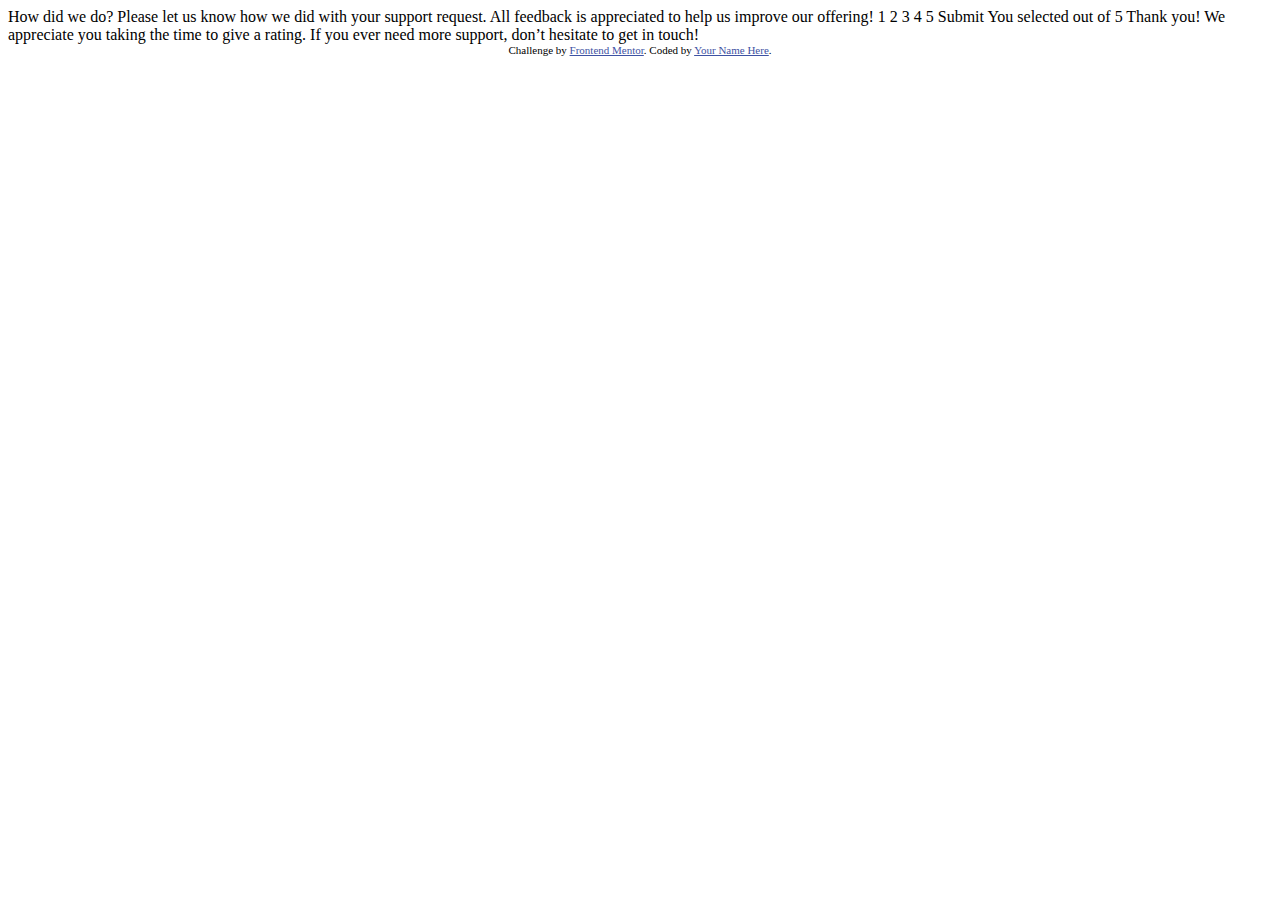
==== index.html @ 6eeee503 "first commit" ====
<!DOCTYPE html>
<html lang="en">
<head>
  <meta charset="UTF-8">
  <meta name="viewport" content="width=device-width, initial-scale=1.0"> <!-- displays site properly based on user's device -->

  <link rel="icon" type="image/png" sizes="32x32" href="./images/favicon-32x32.png">
  
  <title>Frontend Mentor | Interactive rating component</title>

  <!-- Feel free to remove these styles or customise in your own stylesheet 👍 -->
  <style>
    .attribution { font-size: 11px; text-align: center; }
    .attribution a { color: hsl(228, 45%, 44%); }
  </style>
</head>
<body>

  <!-- Rating state start -->

  How did we do?

  Please let us know how we did with your support request. All feedback is appreciated 
  to help us improve our offering!

  1 2 3 4 5

  Submit

  <!-- Rating state end -->

  <!-- Thank you state start -->

  You selected <!-- Add rating here --> out of 5

  Thank you!

  We appreciate you taking the time to give a rating. If you ever need more support, 
  don’t hesitate to get in touch!

  <!-- Thank you state end -->

  
  <div class="attribution">
    Challenge by <a href="https://www.frontendmentor.io?ref=challenge" target="_blank">Frontend Mentor</a>. 
    Coded by <a href="#">Your Name Here</a>.
  </div>
</body>
</html>
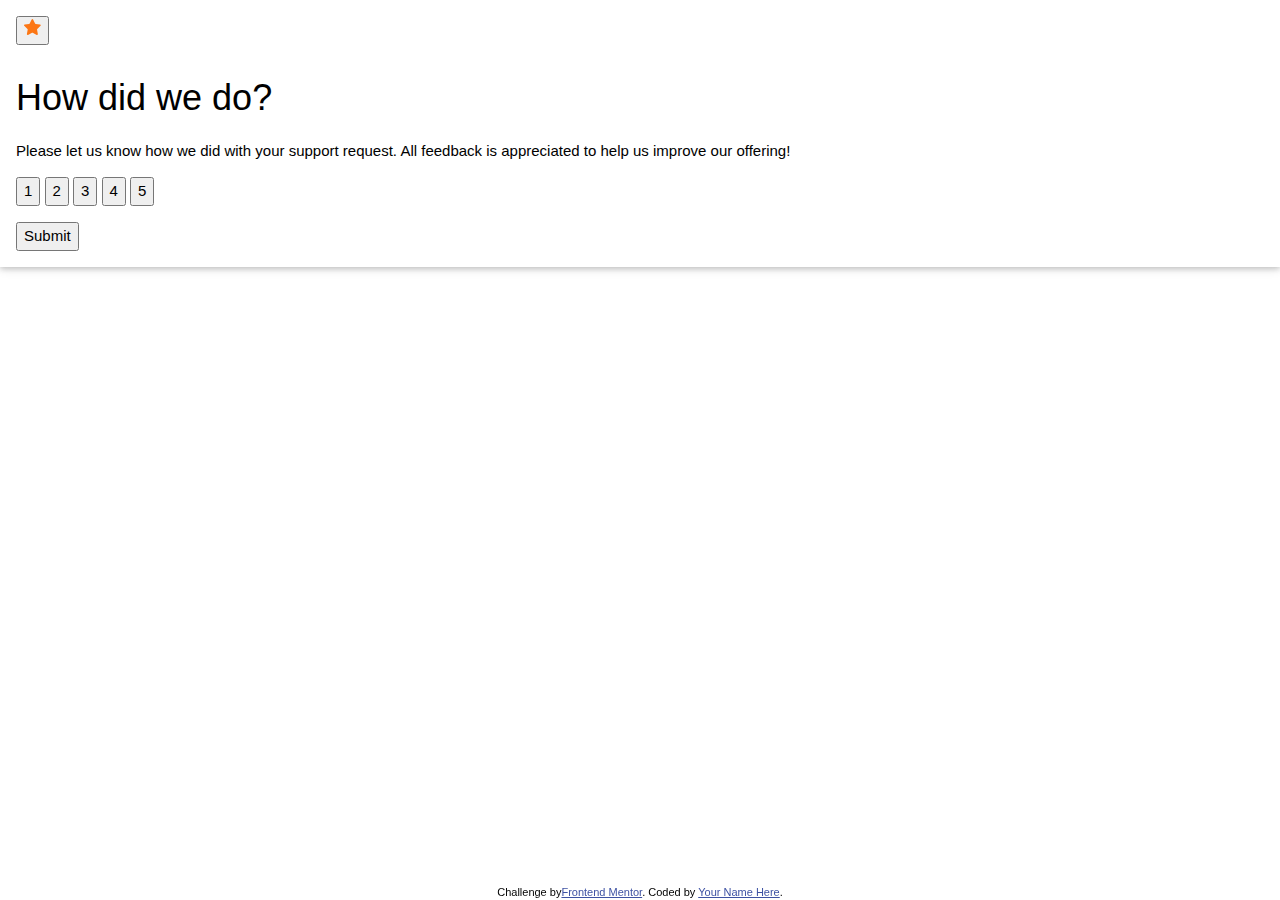
==== commit 63446af0: "start using w3.css" ====
--- a/index.html
+++ b/index.html
@@ -1,49 +1,63 @@
 <!DOCTYPE html>
 <html lang="en">
-<head>
-  <meta charset="UTF-8">
-  <meta name="viewport" content="width=device-width, initial-scale=1.0"> <!-- displays site properly based on user's device -->
+  <head>
+    <meta charset="UTF-8" />
+    <meta name="viewport" content="width=device-width, initial-scale=1.0" />
 
-  <link rel="icon" type="image/png" sizes="32x32" href="./images/favicon-32x32.png">
-  
-  <title>Frontend Mentor | Interactive rating component</title>
+    <link rel="icon" type="image/png" sizes="32x32" href="./img/favicon-32x32.png"/>
 
-  <!-- Feel free to remove these styles or customise in your own stylesheet 👍 -->
-  <style>
-    .attribution { font-size: 11px; text-align: center; }
-    .attribution a { color: hsl(228, 45%, 44%); }
-  </style>
-</head>
-<body>
+    <title>Frontend Mentor | Interactive rating component</title>
+    <link rel="stylesheet" href="./css/w3.css" />
+    <link rel="stylesheet" href="./css/styles.css" />
+  </head>
+  <body>
+    <main>
+      <div class="w3-card">
+        <div class="w3-container w3-padding-16">
+          <!-- favorite icon here -->
+          <button>
+            <svg width="17" height="16" xmlns="http://www.w3.org/2000/svg">
+              <path
+                d="m9.067.43 1.99 4.031c.112.228.33.386.58.422l4.45.647a.772.772 0 0 1 .427 1.316l-3.22 3.138a.773.773 0 0 0-.222.683l.76 4.431a.772.772 0 0 1-1.12.813l-3.98-2.092a.773.773 0 0 0-.718 0l-3.98 2.092a.772.772 0 0 1-1.119-.813l.76-4.431a.77.77 0 0 0-.222-.683L.233 6.846A.772.772 0 0 1 .661 5.53l4.449-.647a.772.772 0 0 0 .58-.422L7.68.43a.774.774 0 0 1 1.387 0Z"
+                fill="#FC7614"
+              />
+            </svg>
+          </button>
+        </div>
+        <div class="w3-container">
+          <!-- text here -->
+          <h1>How did we do?</h1>
+          <p>
+            Please let us know how we did with your support request. All
+            feedback is appreciated to help us improve our offering!
+          </p>
+        </div>
+        <div class="w3-container">
+          <!-- rating and submit buttons -->
+          <button>1</button>
+          <button>2</button>
+          <button>3</button>
+          <button>4</button>
+          <button>5</button>
+        </div>
+        <div class="w3-container w3-padding-16">
+          <button>Submit</button>
+        </div>
 
-  <!-- Rating state start -->
+        <!-- Thank you state start -->
+        <div class="w3-hide">
+          You selected
+          <!-- Add rating here -->
+          out of 5 Thank you! We appreciate you taking the time to give a
+          rating. If you ever need more support, don’t hesitate to get in touch!
 
-  How did we do?
-
-  Please let us know how we did with your support request. All feedback is appreciated 
-  to help us improve our offering!
-
-  1 2 3 4 5
-
-  Submit
-
-  <!-- Rating state end -->
-
-  <!-- Thank you state start -->
-
-  You selected <!-- Add rating here --> out of 5
-
-  Thank you!
-
-  We appreciate you taking the time to give a rating. If you ever need more support, 
-  don’t hesitate to get in touch!
-
-  <!-- Thank you state end -->
-
-  
-  <div class="attribution">
-    Challenge by <a href="https://www.frontendmentor.io?ref=challenge" target="_blank">Frontend Mentor</a>. 
-    Coded by <a href="#">Your Name Here</a>.
-  </div>
-</body>
-</html>+          <!-- Thank you state end -->
+        </div>
+      </div>
+    </main>
+    <footer>
+      <div class="attribution">Challenge by<a href="https://www.frontendmentor.io?ref=challenge" target="_blank">Frontend Mentor</a>. Coded by <a href="#">Your Name Here</a>.
+      </div>
+    </footer>
+  </body>
+</html>
--- a/css/styles.css
+++ b/css/styles.css
@@ -0,0 +1,13 @@
+.attribution {
+  font-size: 11px;
+  text-align: center;
+}
+.attribution a {
+  color: hsl(228, 45%, 44%);
+}
+
+footer {
+  position: fixed;
+  bottom: 0;
+  width: 100%;
+}
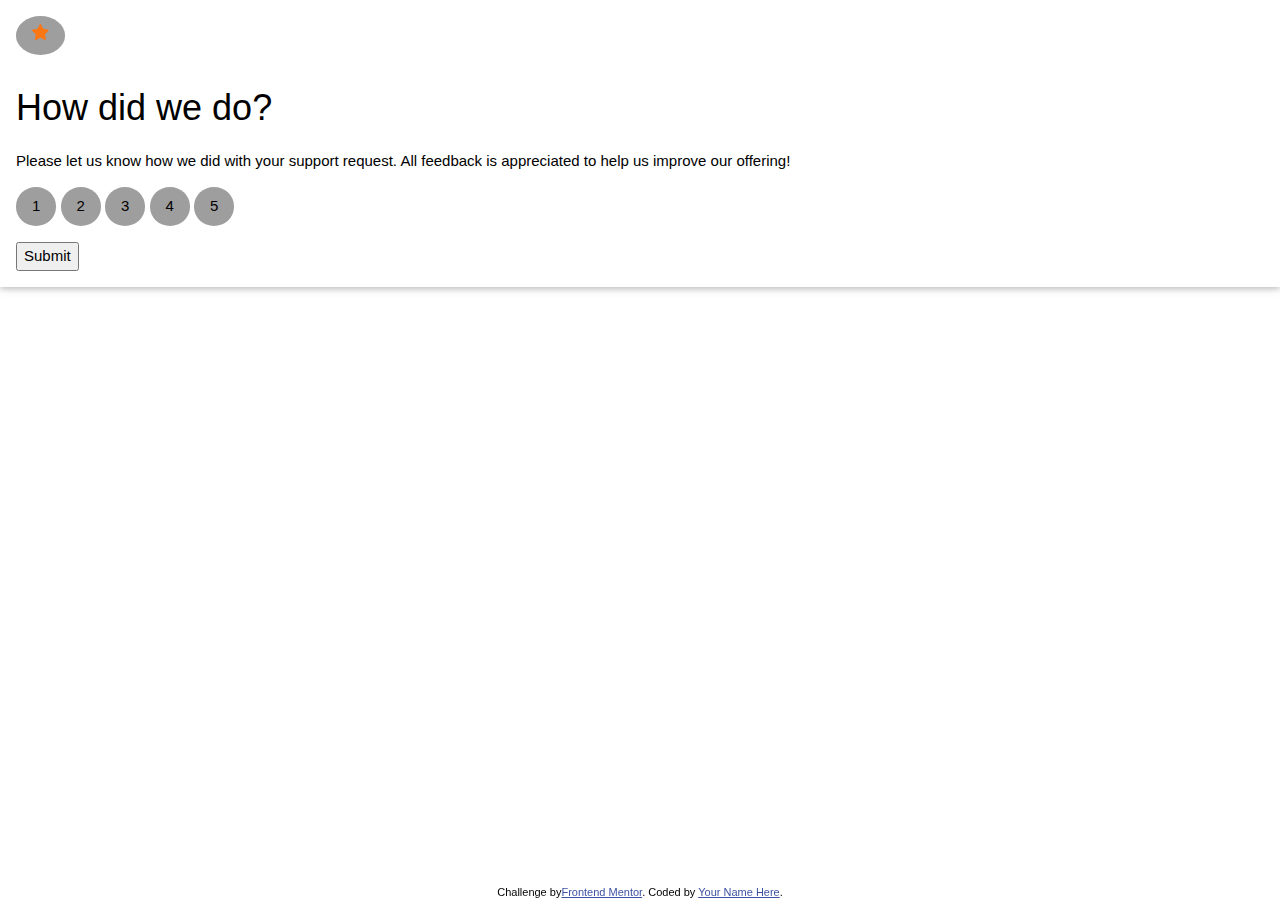
==== commit d1a6dc7e: "Update index.html" ====
--- a/index.html
+++ b/index.html
@@ -15,7 +15,7 @@
       <div class="w3-card">
         <div class="w3-container w3-padding-16">
           <!-- favorite icon here -->
-          <button>
+          <button class="w3-button w3-circle w3-gray">
             <svg width="17" height="16" xmlns="http://www.w3.org/2000/svg">
               <path
                 d="m9.067.43 1.99 4.031c.112.228.33.386.58.422l4.45.647a.772.772 0 0 1 .427 1.316l-3.22 3.138a.773.773 0 0 0-.222.683l.76 4.431a.772.772 0 0 1-1.12.813l-3.98-2.092a.773.773 0 0 0-.718 0l-3.98 2.092a.772.772 0 0 1-1.119-.813l.76-4.431a.77.77 0 0 0-.222-.683L.233 6.846A.772.772 0 0 1 .661 5.53l4.449-.647a.772.772 0 0 0 .58-.422L7.68.43a.774.774 0 0 1 1.387 0Z"
@@ -34,11 +34,11 @@
         </div>
         <div class="w3-container">
           <!-- rating and submit buttons -->
-          <button>1</button>
-          <button>2</button>
-          <button>3</button>
-          <button>4</button>
-          <button>5</button>
+          <button class="w3-button w3-circle w3-gray">1</button>
+          <button class="w3-button w3-circle w3-gray">2</button>
+          <button class="w3-button w3-circle w3-gray">3</button>
+          <button class="w3-button w3-circle w3-gray">4</button>
+          <button class="w3-button w3-circle w3-gray">5</button>
         </div>
         <div class="w3-container w3-padding-16">
           <button>Submit</button>
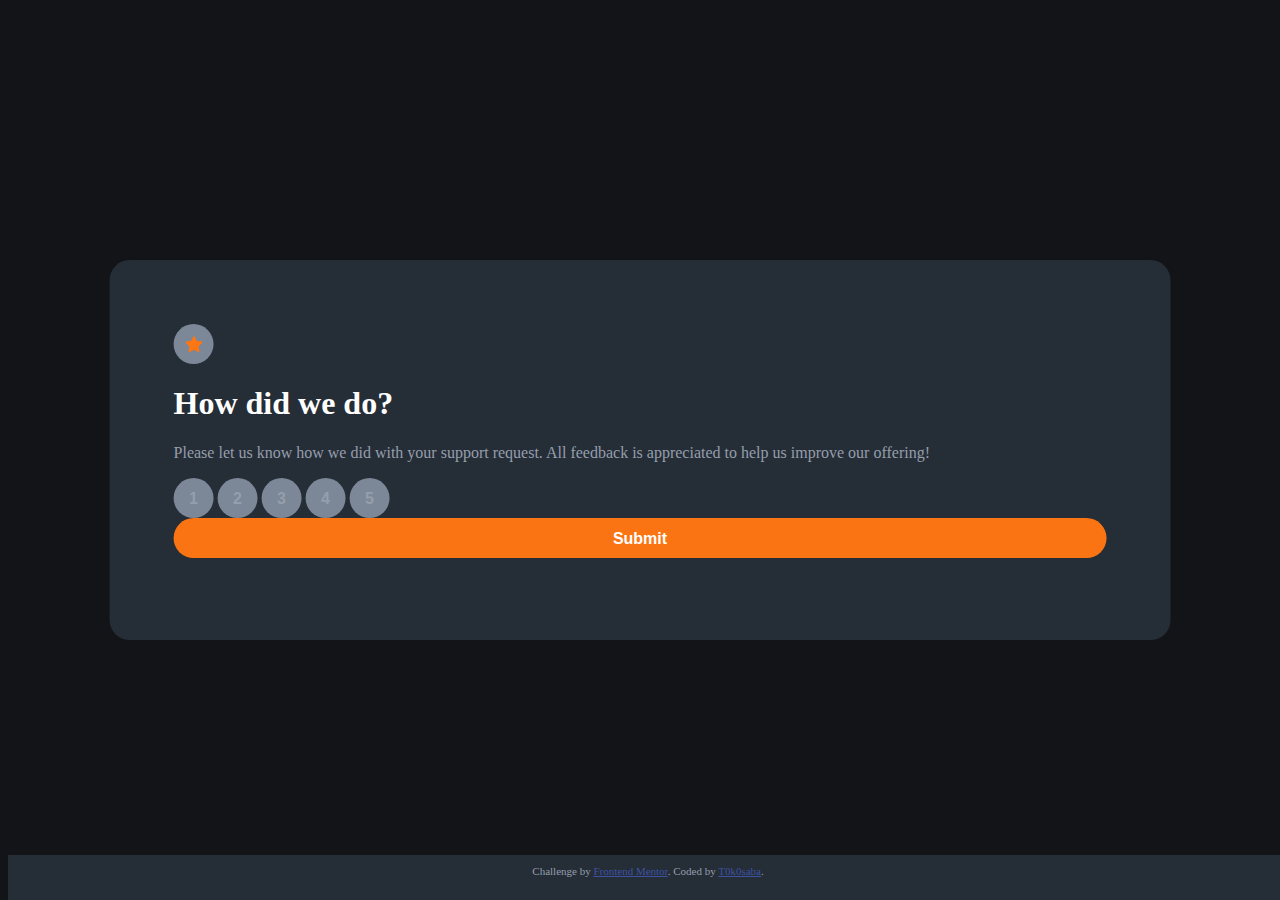
==== commit 2f6594de: "editing the design" ====
--- a/index.html
+++ b/index.html
@@ -7,15 +7,14 @@
     <link rel="icon" type="image/png" sizes="32x32" href="./img/favicon-32x32.png"/>
 
     <title>Frontend Mentor | Interactive rating component</title>
-    <link rel="stylesheet" href="./css/w3.css" />
     <link rel="stylesheet" href="./css/styles.css" />
   </head>
   <body>
     <main>
-      <div class="w3-card">
-        <div class="w3-container w3-padding-16">
+      <div class="card">
+        <div class="container">
           <!-- favorite icon here -->
-          <button class="w3-button w3-circle w3-gray">
+          <button class="button">
             <svg width="17" height="16" xmlns="http://www.w3.org/2000/svg">
               <path
                 d="m9.067.43 1.99 4.031c.112.228.33.386.58.422l4.45.647a.772.772 0 0 1 .427 1.316l-3.22 3.138a.773.773 0 0 0-.222.683l.76 4.431a.772.772 0 0 1-1.12.813l-3.98-2.092a.773.773 0 0 0-.718 0l-3.98 2.092a.772.772 0 0 1-1.119-.813l.76-4.431a.77.77 0 0 0-.222-.683L.233 6.846A.772.772 0 0 1 .661 5.53l4.449-.647a.772.772 0 0 0 .58-.422L7.68.43a.774.774 0 0 1 1.387 0Z"
@@ -24,7 +23,7 @@
             </svg>
           </button>
         </div>
-        <div class="w3-container">
+        <div class="container">
           <!-- text here -->
           <h1>How did we do?</h1>
           <p>
@@ -32,20 +31,20 @@
             feedback is appreciated to help us improve our offering!
           </p>
         </div>
-        <div class="w3-container">
+        <div class="container">
           <!-- rating and submit buttons -->
-          <button class="w3-button w3-circle w3-gray">1</button>
-          <button class="w3-button w3-circle w3-gray">2</button>
-          <button class="w3-button w3-circle w3-gray">3</button>
-          <button class="w3-button w3-circle w3-gray">4</button>
-          <button class="w3-button w3-circle w3-gray">5</button>
+          <button class="button">1</button>
+          <button class="button">2</button>
+          <button class="button">3</button>
+          <button class="button">4</button>
+          <button class="button">5</button>
         </div>
-        <div class="w3-container w3-padding-16">
-          <button>Submit</button>
+        <div class="container">
+          <button class="button-submit">Submit</button>
         </div>
 
         <!-- Thank you state start -->
-        <div class="w3-hide">
+        <div class="rating">
           You selected
           <!-- Add rating here -->
           out of 5 Thank you! We appreciate you taking the time to give a
@@ -56,7 +55,7 @@
       </div>
     </main>
     <footer>
-      <div class="attribution">Challenge by<a href="https://www.frontendmentor.io?ref=challenge" target="_blank">Frontend Mentor</a>. Coded by <a href="#">Your Name Here</a>.
+      <div class="attribution">Challenge by <a href="https://www.frontendmentor.io?ref=challenge" target="_blank">Frontend Mentor</a>. Coded by <a href="#">T0k0saba</a>.
       </div>
     </footer>
   </body>
--- a/css/styles.css
+++ b/css/styles.css
@@ -1,6 +1,77 @@
+body {
+  background-color: hsl(216, 12%, 8%);
+}
+.card {
+  /*display: grid;
+  grid-template-rows: max-content 375px 1fr;*/
+  background-color: hsl(213, 19%, 18%);
+  border-radius: 20px;
+  padding: 5%;
+  position: absolute;
+  top: 50%;
+  left: 50%;
+  margin-right: -40%;
+  transform: translate(-50%, -50%);
+}
+
+.container {
+  color: hsl(217, 12%, 63%);
+}
+
+.container h1 {
+  color: hsl(0, 0%, 100%);
+}
+
+.button {
+  display: inline-block;
+  height: 40px;
+  line-height: 40px;
+  width: 40px;
+  border: none;
+  font-size: 1em;
+  font-weight: bold;
+  border-radius: 50%;
+  background-color: hsl(216, 12%, 54%);
+  color: hsl(217, 12%, 63%);
+  text-align: center;
+  text-decoration: none;
+  cursor: pointer;
+}
+
+.button svg {
+  display: inline-block;
+    vertical-align: middle;
+    width: 20px;
+    height: 20px;
+    padding:0 0 0 4px;
+}
+
+.button-submit {
+  display: block;
+  height: 40px;
+  line-height: 40px;
+  width: 100%;
+  border: none;
+  font-size: 1em;
+  font-weight: bold;
+  border-radius: 30px;
+  background-color: hsl(25, 97%, 53%);
+  color: hsl(0, 0%, 100%);
+  text-align: center;
+  text-decoration: none;
+  cursor: pointer;
+  margin-inline: auto;
+}
+
+.rating {
+  visibility: hidden;
+}
+
 .attribution {
   font-size: 11px;
   text-align: center;
+  color: hsl(217, 12%, 63%);
+  padding: 10px;
 }
 .attribution a {
   color: hsl(228, 45%, 44%);
@@ -9,5 +80,7 @@
 footer {
   position: fixed;
   bottom: 0;
+  height: 5%;
   width: 100%;
+  background-color: hsl(213, 19%, 18%);
 }
